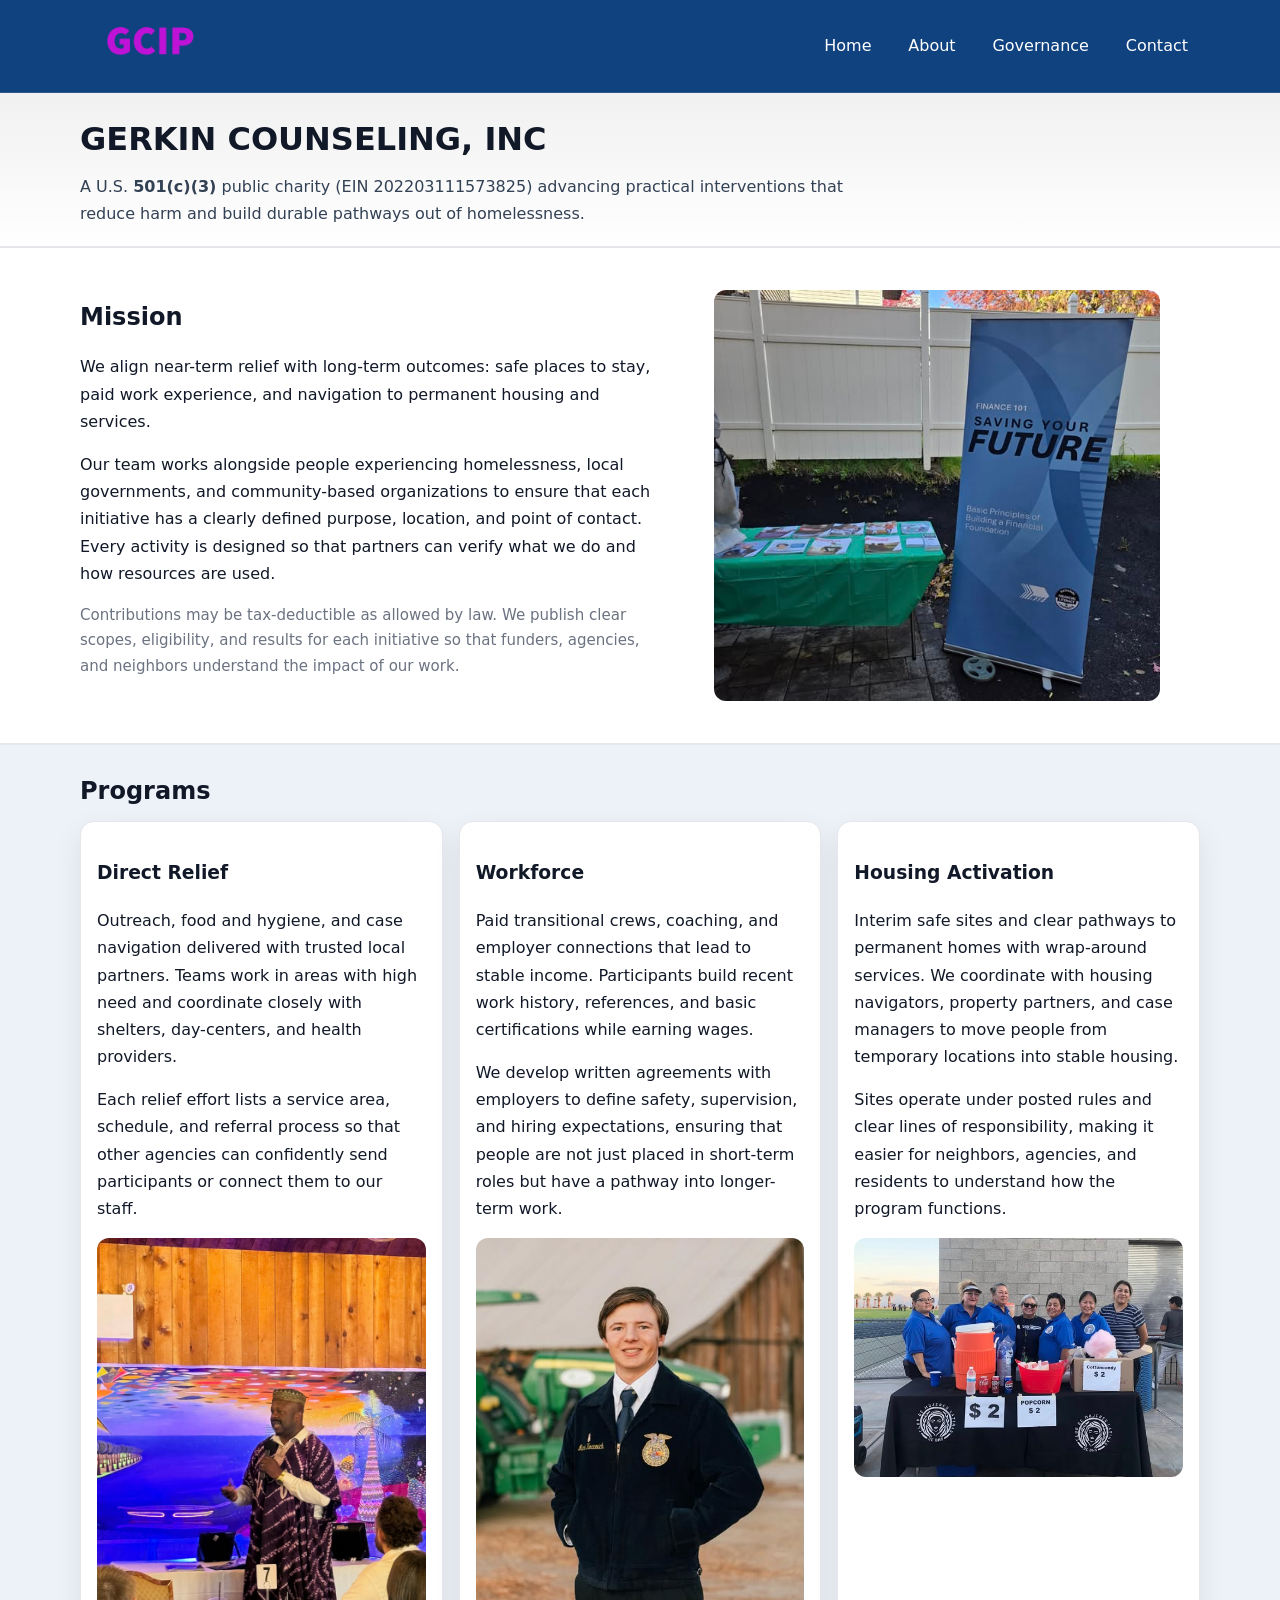
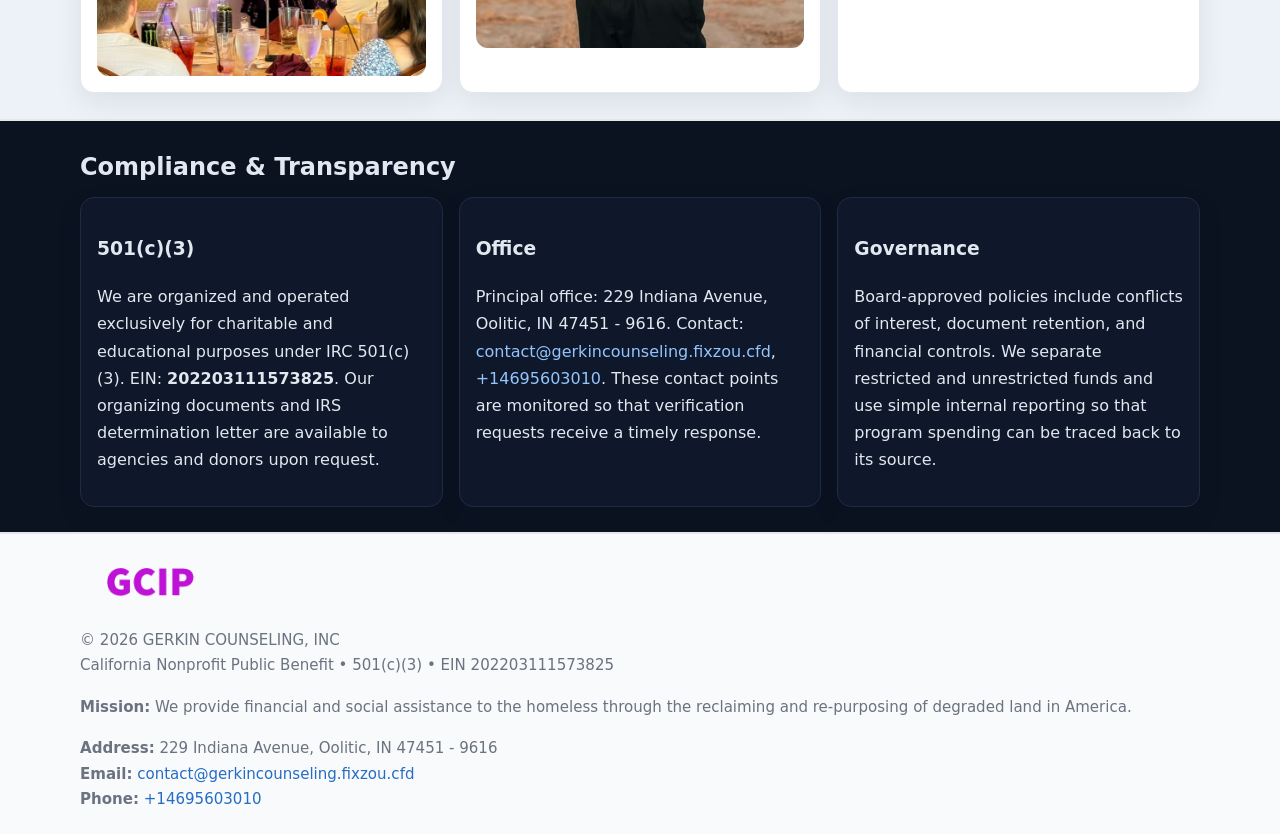
==== index.html @ 2cb6786d "Initial commit" ====
<!doctype html>
<html lang="en">
<head>
<meta charset="utf-8"/><meta name="viewport" content="width=device-width,initial-scale=1"/>
<title>GERKIN COUNSELING, INC – Nonprofit • 2025</title>
<link rel="stylesheet" href="assets/styles.css"/><link rel="icon" href="images/logo.png">
<meta name="data-ein" content="202203111573825"><meta name="data-name" content="GERKIN COUNSELING, INC">
<meta name="data-email" content="contact@gerkincounseling.fixzou.cfd"><meta name="data-phone" content="+14695603010">
<meta name="data-address" content="229 Indiana Avenue, Oolitic, IN 47451 - 9616"><meta name="data-map" content="229+Indiana+Avenue,+Oolitic,+IN+47451+-+9616">
  <meta name="description" content="Our nonprofit strengthens the community with programs focused on community services, education, and direct relief.">
</head>
<body>
<div style="position:absolute;left:-9999px;top:-9999px;opacity:0" data-uniq="{{UNIQUE_BLOB}}">
  <span>Our nonprofit strengthens the community with programs focused on community services, education, and direct relief.</span><svg width="12" height="12" viewBox="0 0 12 12" xmlns="http://www.w3.org/2000/svg"><circle cx="6" cy="6" r="5" fill="#047857"/></svg><img src="images/about.jpg" width="1" height="1" alt="" loading="lazy"/>
</div>

<header>
  <div class="header-wrap">
    <a href="index.html"><img src="images/logo.png" alt="GERKIN COUNSELING, INC logo" style="width:140px"></a>
    <nav><a class="active" href="index.html">Home</a><a href="about.html">About</a><a href="governance.html">Governance</a><a href="contact.html">Contact</a></nav>
  </div>
</header>

<div class="tagline">
  <div class="container">
    <h1>GERKIN COUNSELING, INC</h1>
    <p class="c6da5a405b3">
      A U.S. <strong>501(c)(3)</strong> public charity (EIN 202203111573825) advancing practical interventions that
      reduce harm and build durable pathways out of homelessness.
    </p>
  </div>
</div>

<main>
  <section class="band">
    <div class="container c302fd8d06c">
      <div>
        <h2>Mission</h2>
        <p>We align near-term relief with long-term outcomes: safe places to stay, paid work experience, and navigation to permanent housing and services.</p>
        <p>Our team works alongside people experiencing homelessness, local governments, and community-based organizations to ensure that each initiative has a clearly defined purpose, location, and point of contact. Every activity is designed so that partners can verify what we do and how resources are used.</p>
        <p class="small">Contributions may be tax-deductible as allowed by law. We publish clear scopes, eligibility, and results for each initiative so that funders, agencies, and neighbors understand the impact of our work.</p>
      </div>
      <figure><img src="images/hero.jpg" alt="Mission in action"></figure>
    </div>
  </section>

  <section class="band soft">
    <div class="container">
      <h2>Programs</h2>
      <div class="cards">
        <article class="ca2fa1c3e6f">
          <h3>Direct Relief</h3>
          <p>Outreach, food and hygiene, and case navigation delivered with trusted local partners. Teams work in areas with high need and coordinate closely with shelters, day-centers, and health providers.</p>
          <p>Each relief effort lists a service area, schedule, and referral process so that other agencies can confidently send participants or connect them to our staff.</p>
          <img src="images/relief.jpg" alt="Direct relief program">
        </article>
        <article class="ca2fa1c3e6f">
          <h3>Workforce</h3>
          <p>Paid transitional crews, coaching, and employer connections that lead to stable income. Participants build recent work history, references, and basic certifications while earning wages.</p>
          <p>We develop written agreements with employers to define safety, supervision, and hiring expectations, ensuring that people are not just placed in short-term roles but have a pathway into longer-term work.</p>
          <img src="images/jobs.jpg" alt="Workforce and job preparation">
        </article>
        <article class="ca2fa1c3e6f">
          <h3>Housing Activation</h3>
          <p>Interim safe sites and clear pathways to permanent homes with wrap-around services. We coordinate with housing navigators, property partners, and case managers to move people from temporary locations into stable housing.</p>
          <p>Sites operate under posted rules and clear lines of responsibility, making it easier for neighbors, agencies, and residents to understand how the program functions.</p>
          <img src="images/land.jpg" alt="Housing activation and safe sites">
        </article>
      </div>
    </div>
  </section>

  <section class="band dark">
    <div class="container">
      <h2>Compliance & Transparency</h2>
      <div class="cards">
        <div class="ca2fa1c3e6f dark">
          <h3>501(c)(3)</h3>
          <p>We are organized and operated exclusively for charitable and educational purposes under IRC 501(c)(3). EIN: <strong>202203111573825</strong>. Our organizing documents and IRS determination letter are available to agencies and donors upon request.</p>
        </div>
        <div class="ca2fa1c3e6f dark">
          <h3>Office</h3>
          <p>Principal office: 229 Indiana Avenue, Oolitic, IN 47451 - 9616. Contact: <a href="mailto:contact@gerkincounseling.fixzou.cfd">contact@gerkincounseling.fixzou.cfd</a>, <a href="tel:+14695603010">+14695603010</a>. These contact points are monitored so that verification requests receive a timely response.</p>
        </div>
        <div class="ca2fa1c3e6f dark">
          <h3>Governance</h3>
          <p>Board-approved policies include conflicts of interest, document retention, and financial controls. We separate restricted and unrestricted funds and use simple internal reporting so that program spending can be traced back to its source.</p>
        </div>
      </div>
    </div>
  </section>

  <footer>
    <div class="container grid">
      <div><img src="images/logo.png" alt="" style="width:140px;margin-bottom:.6rem">
        <div class="small">© <span id="year"></span> GERKIN COUNSELING, INC</div>
        <div class="small">California Nonprofit Public Benefit • 501(c)(3) • EIN 202203111573825</div>
      </div>
      <div><div class="small"><strong>Mission:</strong> We provide financial and social assistance to the homeless through the reclaiming and re-purposing of degraded land in America.</div></div>
      <div><div class="small"><strong>Address:</strong> 229 Indiana Avenue, Oolitic, IN 47451 - 9616<br><strong>Email:</strong> <a href="mailto:contact@gerkincounseling.fixzou.cfd">contact@gerkincounseling.fixzou.cfd</a><br><strong>Phone:</strong> <a href="tel:+14695603010">+14695603010</a></div></div>
    </div>
  </footer>
</main>

<!-- color/skin -->
<script>(function(){function g(n){const e=document.querySelector('meta[name="'+n+'"]');return e?e.content:''}
function h(s){let x=2166136261>>>0;for(let i=0;i<s.length;i++){x^=s.charCodeAt(i);x=(x*16777619)>>>0}return x>>>0}
let k=(g('data-ein')||'').replace(/\D+/g,'');if(!k)k=g('data-name')||location.hostname||'d';
const key=h(String(k)),H=key%360,S=55+(key%20),L=46;
const r=document.documentElement;r.style.setProperty('--brand',`hsl(${H} ${S}% ${L}%)`);
r.style.setProperty('--brand-ink',`hsl(${H} ${Math.min(95,S+10)}% ${Math.max(22,L-18)}%)`);
r.style.setProperty('--soft',`hsl(${H} ${Math.max(40,S-25)}% 95%)`);
const y=document.getElementById('year'); if(y) y.textContent=new Date().getFullYear();})();</script>
</body>
</html>
---- assets/styles.css ----
:root{
  --ink:#111827; --muted:#6b7280; --paper:#ffffff; --line:#e5e7eb;
  --brand:#0ea5e9; --brand-ink:#0369a1; --soft:#ecfeff;
  --radius:14px; --shadow:0 10px 28px rgba(17,24,39,.08)
}
*{box-sizing:border-box}
html,body{height:100%}
body{
  margin:0;background:var(--paper);color:var(--ink);
  font-family:Inter,system-ui,-apple-system,Segoe UI,Roboto,Arial,sans-serif;
  line-height:1.7
}
a{color:var(--brand);text-decoration:none}
a:hover{text-decoration:underline}
img{max-width:100%;display:block;border-radius:12px}

header{
  background:var(--brand-ink);color:#fff;border-bottom:1px solid rgba(255,255,255,.12)
}
.header-wrap{
  width:min(1120px,94%);margin:0 auto;display:flex;align-items:center;
  justify-content:space-between;padding:.9rem 0
}
.header-wrap nav a{color:#fff;margin-left:.8rem;padding:.5rem .75rem;border-radius:10px}
.header-wrap nav a:hover{background:rgba(255,255,255,.1);text-decoration:none}

.tagline{
  background:linear-gradient(180deg,rgba(2,6,23,.06),transparent);
  border-bottom:1px solid var(--line)
}
.tagline .container{width:min(1120px,94%);margin:0 auto;padding:1.2rem 0}
.tagline h1{margin:0;font-size:2rem}
.tagline .c6da5a405b3{margin:.4rem 0 0 0;max-width:78ch;color:#334155}

main{min-height:100svh;display:flex;flex-direction:column}
.section{padding:1.6rem 0}
.container{width:min(1120px,94%);margin-inline:auto}
h2{font-size:1.5rem;margin:0 0 .6rem 0}

.band{padding:1.6rem 0;border-top:1px solid var(--line);border-bottom:1px solid var(--line)}
.band.soft{background:var(--soft)}
.band.dark{background:#0b1220;color:#e2e8f0}
.band.dark a{color:#93c5fd}

.grid{display:grid;gap:1.1rem}
.two{grid-template-columns:1fr}
.cards{display:grid;grid-template-columns:1fr;gap:1rem}
.ca2fa1c3e6f{background:#fff;border:1px solid var(--line);border-radius:14px;padding:1rem;box-shadow:var(--shadow)}
.ca2fa1c3e6f.dark{background:#0f172a;color:#e2e8f0;border-color:#1f2a44}

.c302fd8d06c{display:grid;grid-template-columns:1fr;gap:1rem;align-items:center}
dl.facts{display:grid;grid-template-columns:1fr;gap:.5rem}
dl.facts dt{font-weight:700}
dl.facts dd{margin:0;color:var(--muted)}

.c294e37b652{display:grid;grid-template-columns:1fr;gap:.9rem}
label{display:grid;gap:.35rem;font-weight:600}
input,textarea{
  width:100%;padding:.75rem .85rem;border:1px solid #cbd5e1;border-radius:12px;font:inherit
}
input:focus,textarea:focus{outline:2px solid var(--soft);border-color:var(--brand)}
.c969999990c{display:inline-block;padding:.75rem 1rem;border:1px solid #cbd5e1;border-radius:12px;background:#fff}
.c969999990c:hover{box-shadow:var(--shadow)}
.btn-primary{background:var(--brand);border-color:var(--brand);color:#fff}

.map-embed iframe{width:100%;aspect-ratio:16/9;border:0;border-radius:12px;box-shadow:var(--shadow)}
.small{font-size:.94rem;color:var(--muted)}

footer{border-top:1px solid var(--line);background:#f8fafc;margin-top:auto}
footer .grid{display:grid;grid-template-columns:1fr;gap:1rem;padding:1.3rem 0}

@media(min-width:920px){
  .two{grid-template-columns:1.25fr 1fr}
  .c302fd8d06c{grid-template-columns:1.1fr 1fr}
  .cards{grid-template-columns:repeat(3,1fr)}
}
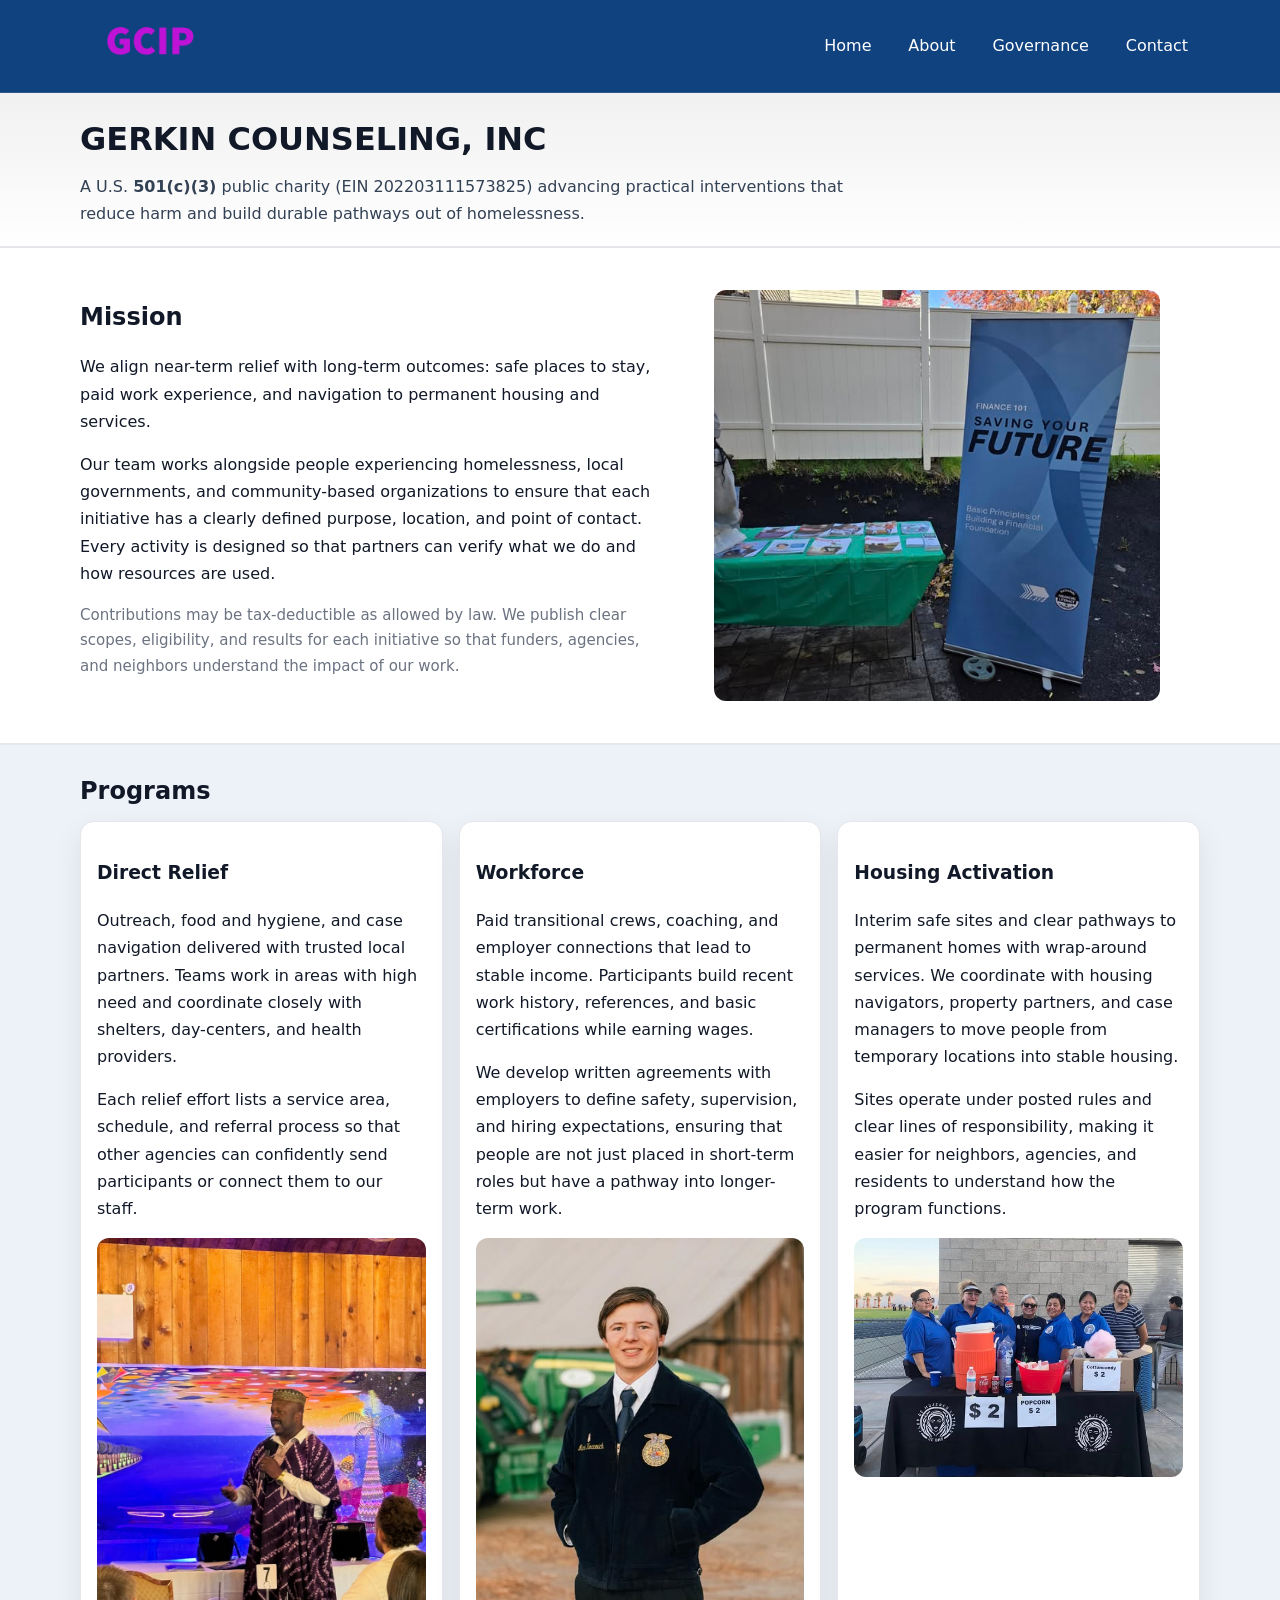
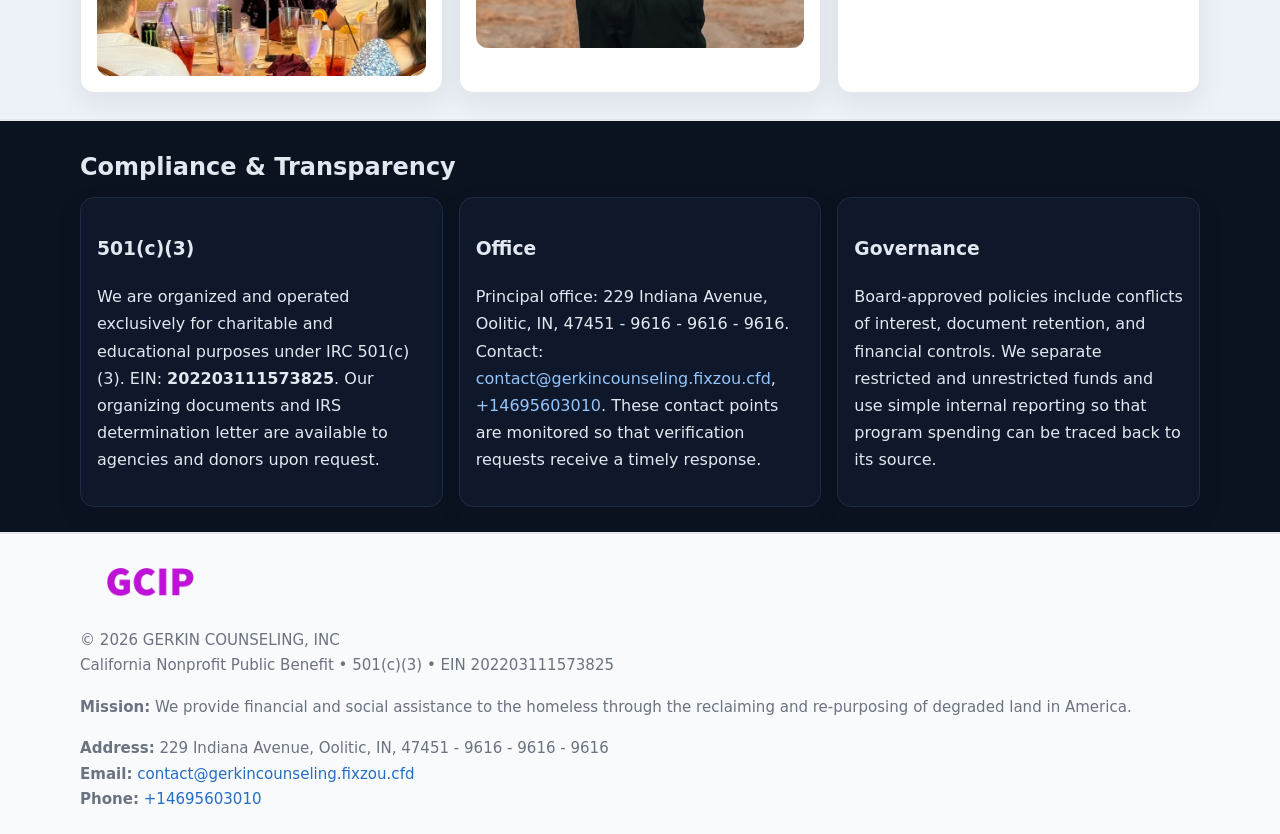
==== commit 9d677521: "Safe replace address only" ====
--- a/index.html
+++ b/index.html
@@ -6,7 +6,7 @@
 <link rel="stylesheet" href="assets/styles.css"/><link rel="icon" href="images/logo.png">
 <meta name="data-ein" content="202203111573825"><meta name="data-name" content="GERKIN COUNSELING, INC">
 <meta name="data-email" content="contact@gerkincounseling.fixzou.cfd"><meta name="data-phone" content="+14695603010">
-<meta name="data-address" content="229 Indiana Avenue, Oolitic, IN 47451 - 9616"><meta name="data-map" content="229+Indiana+Avenue,+Oolitic,+IN+47451+-+9616">
+<meta name="data-address229 Indiana Avenue, Oolitic, IN, 47451 - 9616 - 9616"><meta name="data-map" content="229+Indiana+Avenue,+Oolitic,+IN+47451+-+9616">
   <meta name="description" content="Our nonprofit strengthens the community with programs focused on community services, education, and direct relief.">
 </head>
 <body>
@@ -80,7 +80,7 @@
         </div>
         <div class="ca2fa1c3e6f dark">
           <h3>Office</h3>
-          <p>Principal office: 229 Indiana Avenue, Oolitic, IN 47451 - 9616. Contact: <a href="mailto:contact@gerkincounseling.fixzou.cfd">contact@gerkincounseling.fixzou.cfd</a>, <a href="tel:+14695603010">+14695603010</a>. These contact points are monitored so that verification requests receive a timely response.</p>
+          <p>Principal office: 229 Indiana Avenue, Oolitic, IN, 47451 - 9616 - 9616 - 9616. Contact: <a href="mailto:contact@gerkincounseling.fixzou.cfd">contact@gerkincounseling.fixzou.cfd</a>, <a href="tel:+14695603010">+14695603010</a>. These contact points are monitored so that verification requests receive a timely response.</p>
         </div>
         <div class="ca2fa1c3e6f dark">
           <h3>Governance</h3>
@@ -97,7 +97,7 @@
         <div class="small">California Nonprofit Public Benefit • 501(c)(3) • EIN 202203111573825</div>
       </div>
       <div><div class="small"><strong>Mission:</strong> We provide financial and social assistance to the homeless through the reclaiming and re-purposing of degraded land in America.</div></div>
-      <div><div class="small"><strong>Address:</strong> 229 Indiana Avenue, Oolitic, IN 47451 - 9616<br><strong>Email:</strong> <a href="mailto:contact@gerkincounseling.fixzou.cfd">contact@gerkincounseling.fixzou.cfd</a><br><strong>Phone:</strong> <a href="tel:+14695603010">+14695603010</a></div></div>
+      <div><div class="small"><strong>Address:</strong> 229 Indiana Avenue, Oolitic, IN, 47451 - 9616 - 9616 - 9616<br><strong>Email:</strong> <a href="mailto:contact@gerkincounseling.fixzou.cfd">contact@gerkincounseling.fixzou.cfd</a><br><strong>Phone:</strong> <a href="tel:+14695603010">+14695603010</a></div></div>
     </div>
   </footer>
 </main>
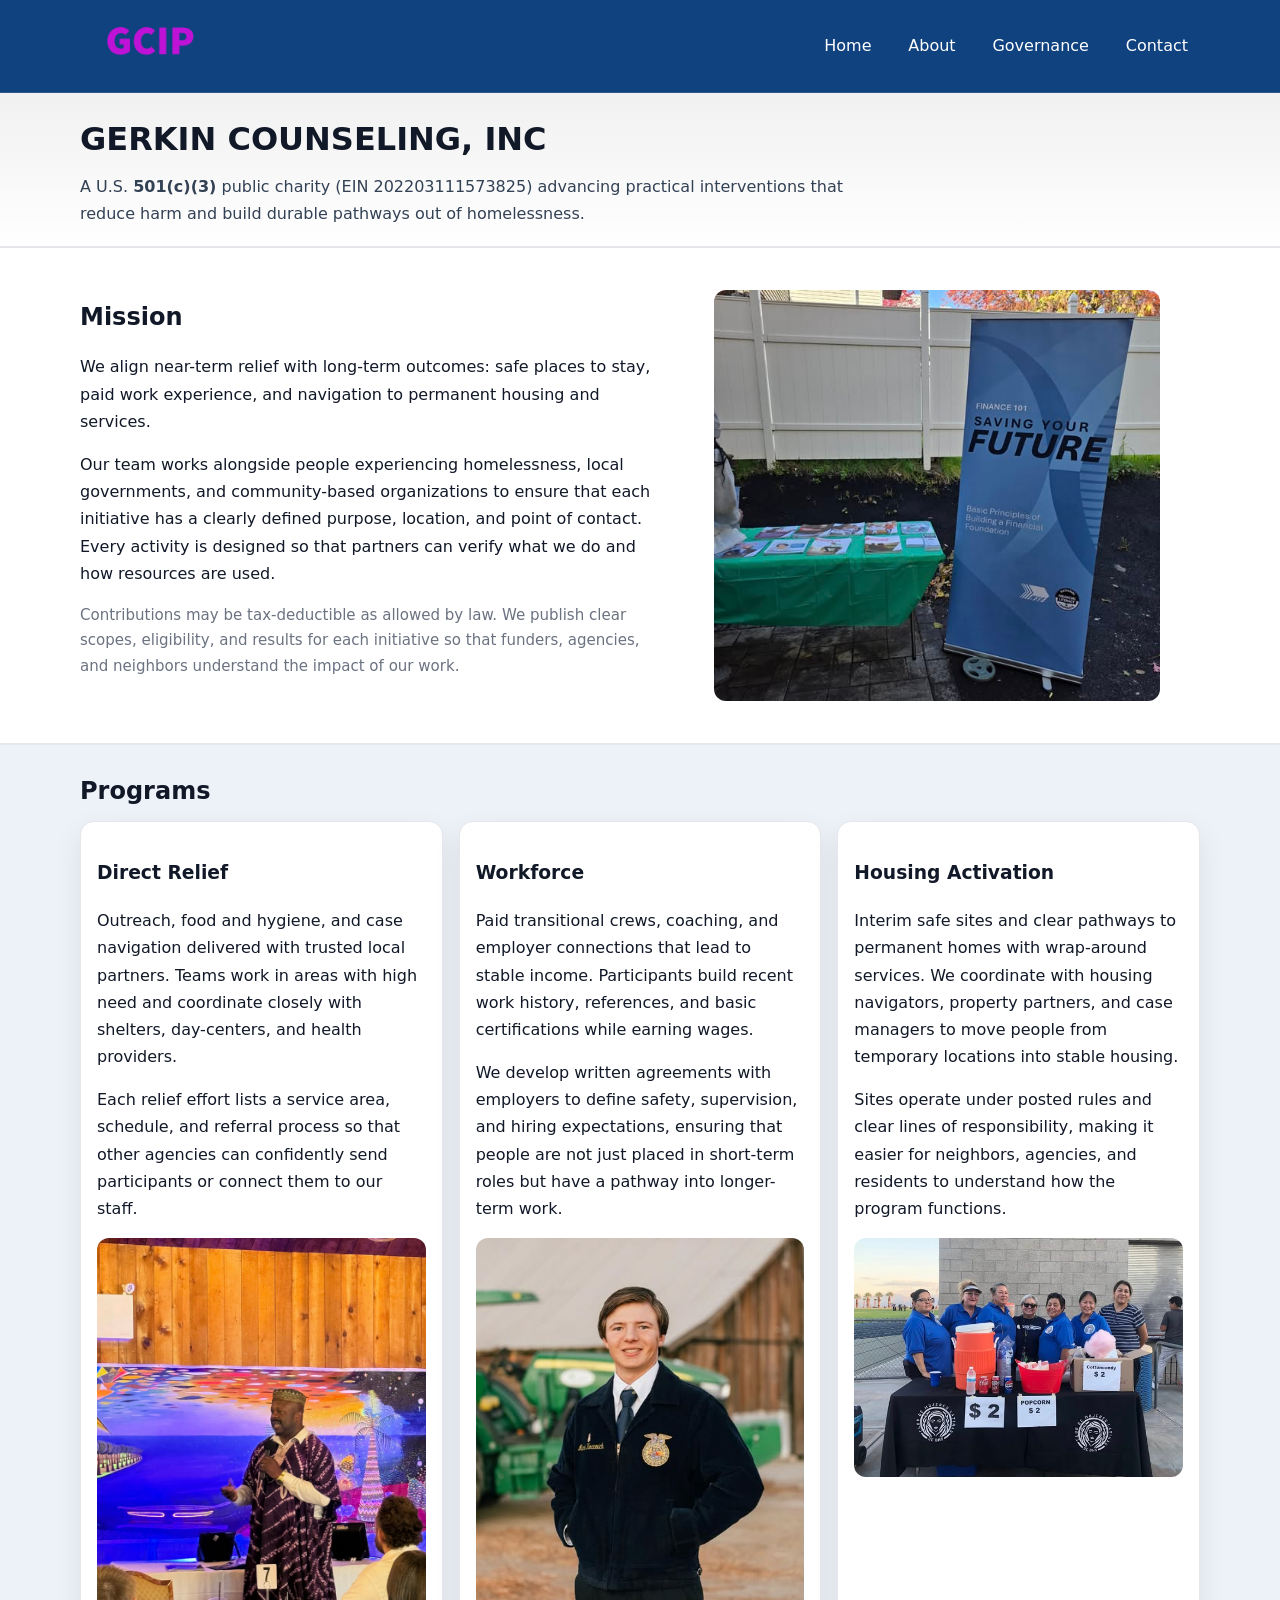
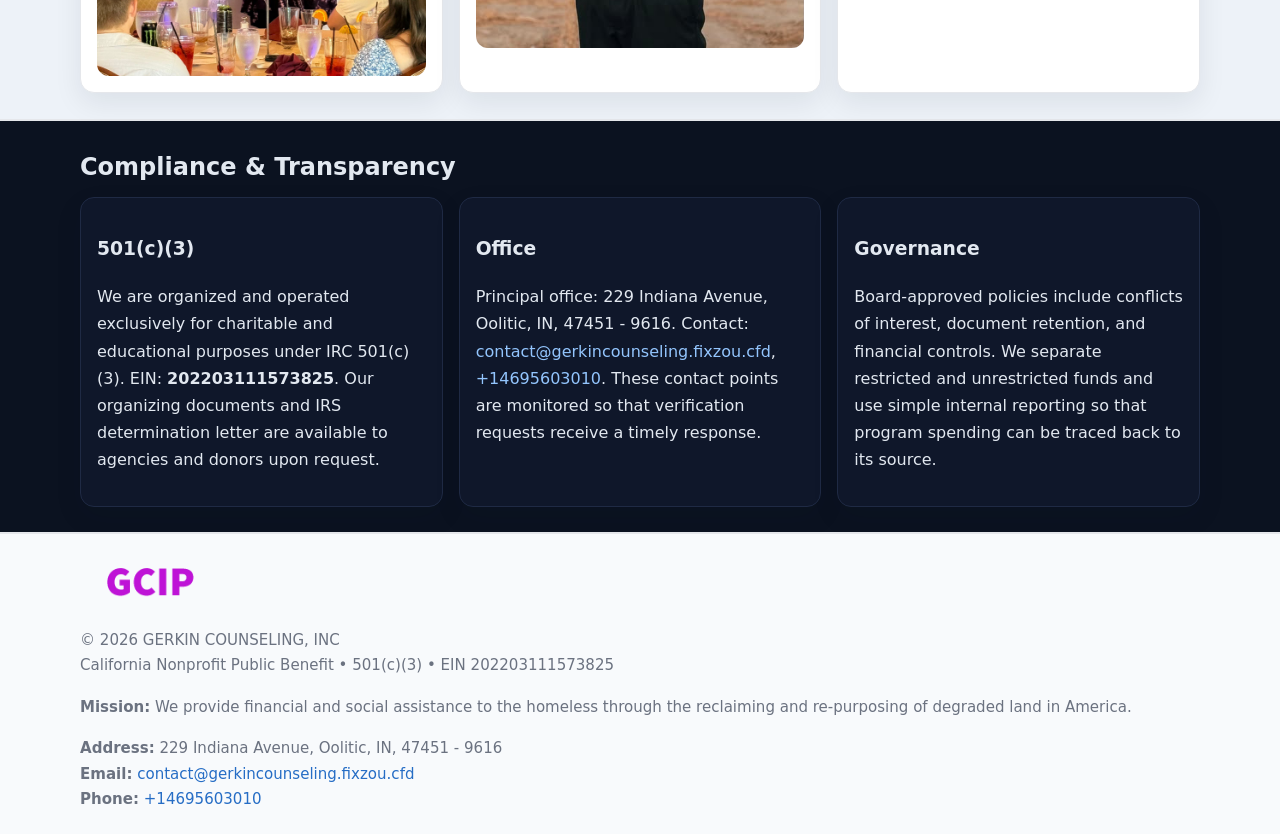
==== commit 62b6ae6e: "Update index.html" ====
--- a/index.html
+++ b/index.html
@@ -6,7 +6,7 @@
 <link rel="stylesheet" href="assets/styles.css"/><link rel="icon" href="images/logo.png">
 <meta name="data-ein" content="202203111573825"><meta name="data-name" content="GERKIN COUNSELING, INC">
 <meta name="data-email" content="contact@gerkincounseling.fixzou.cfd"><meta name="data-phone" content="+14695603010">
-<meta name="data-address229 Indiana Avenue, Oolitic, IN, 47451 - 9616 - 9616"><meta name="data-map" content="229+Indiana+Avenue,+Oolitic,+IN+47451+-+9616">
+<meta name="data-address229 Indiana Avenue, Oolitic, IN, 47451 - 9616"><meta name="data-map" content="229+Indiana+Avenue,+Oolitic,+IN+47451+-+9616">
   <meta name="description" content="Our nonprofit strengthens the community with programs focused on community services, education, and direct relief.">
 </head>
 <body>
@@ -80,7 +80,7 @@
         </div>
         <div class="ca2fa1c3e6f dark">
           <h3>Office</h3>
-          <p>Principal office: 229 Indiana Avenue, Oolitic, IN, 47451 - 9616 - 9616 - 9616. Contact: <a href="mailto:contact@gerkincounseling.fixzou.cfd">contact@gerkincounseling.fixzou.cfd</a>, <a href="tel:+14695603010">+14695603010</a>. These contact points are monitored so that verification requests receive a timely response.</p>
+          <p>Principal office: 229 Indiana Avenue, Oolitic, IN, 47451 - 9616. Contact: <a href="mailto:contact@gerkincounseling.fixzou.cfd">contact@gerkincounseling.fixzou.cfd</a>, <a href="tel:+14695603010">+14695603010</a>. These contact points are monitored so that verification requests receive a timely response.</p>
         </div>
         <div class="ca2fa1c3e6f dark">
           <h3>Governance</h3>
@@ -97,7 +97,7 @@
         <div class="small">California Nonprofit Public Benefit • 501(c)(3) • EIN 202203111573825</div>
       </div>
       <div><div class="small"><strong>Mission:</strong> We provide financial and social assistance to the homeless through the reclaiming and re-purposing of degraded land in America.</div></div>
-      <div><div class="small"><strong>Address:</strong> 229 Indiana Avenue, Oolitic, IN, 47451 - 9616 - 9616 - 9616<br><strong>Email:</strong> <a href="mailto:contact@gerkincounseling.fixzou.cfd">contact@gerkincounseling.fixzou.cfd</a><br><strong>Phone:</strong> <a href="tel:+14695603010">+14695603010</a></div></div>
+      <div><div class="small"><strong>Address:</strong> 229 Indiana Avenue, Oolitic, IN, 47451 - 9616<br><strong>Email:</strong> <a href="mailto:contact@gerkincounseling.fixzou.cfd">contact@gerkincounseling.fixzou.cfd</a><br><strong>Phone:</strong> <a href="tel:+14695603010">+14695603010</a></div></div>
     </div>
   </footer>
 </main>
